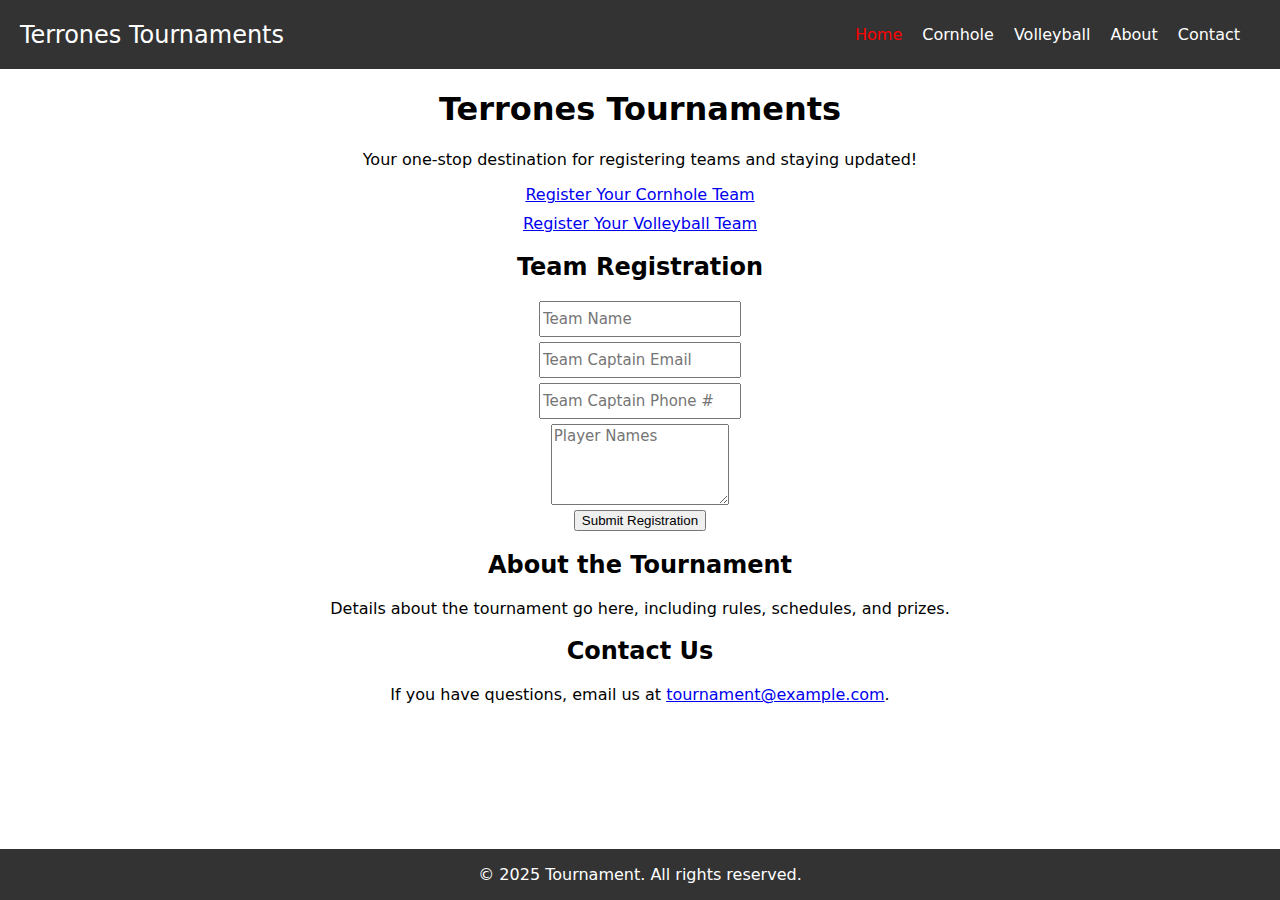
==== lwc-tounament/index.html @ f1e7d8a4 "Add files via upload" ====
<!DOCTYPE html>
<html lang="en">
<head>
    <meta charset="UTF-8">
    <meta name="viewport" content="width=device-width, initial-scale=1.0">
    <title>Terrones Tournaments</title>
    <link rel="stylesheet" href="styles.css">
    <script type="module" src="https://sandbox.web.squarecdn.com/v1/square.js"></script>
<body>
    <header>
        <nav class="navbar">
            <div class="logo">Terrones Tournaments</div>
            <div class="hamburger" onclick="toggleMenu()">
                <div></div>
                <div></div>
                <div></div>
            </div>
            <ul class="nav-links">
                <li><a href="#home" class="active" onclick="closeMenu()">Home</a></li>
                <li><a href="#cornhole" onclick="closeMenu()">Cornhole</a></li>
                <li><a href="#volleyball" onclick="closeMenu()">Volleyball</a></li>
                <li><a href="#about" onclick="closeMenu()">About</a></li>
                <li><a href="#contact" onclick="closeMenu()">Contact</a></li>
            </ul>
        </nav>
    </header>

    <main>
        <section id="home" class="home">
            <h1>Terrones Tournaments</h1>
            <p>Your one-stop destination for registering teams and staying updated!</p>
            <div id="cta">
                <a href="#register-cornhole" class="cta-button">Register Your Cornhole Team</a>
                <a href="#register-volleyball" class="cta-button">Register Your Volleyball Team</a>
            </div>
        </section>

        <section id="register" class="register">
            <h2>Team Registration</h2>

            <form id="registration-form" action="https://api.web3forms.com/submit" method="POST">

                <input type="hidden" name="access_key" value="31a0601c-e412-4dc1-ada0-39ba0cebb1fd">

                <input type="text" placeholder="Team Name" id="team-name" name="team-name" required>
                <input type="email" placeholder="Team Captain Email" id="team-contact" name="team-contact" required>
                <input type="tel" placeholder="Team Captain Phone #" id="team-phone" name="team-phone" required>
                <textarea id="team-players" placeholder="Player Names" name="team-players" required></textarea>

                <input type="hidden" name="redirect" value="https://square.link/u/a7g8qgEk">  
                <!-- <input type="hidden" name="redirect" value="https://web3forms.com/success">     -->
                <button type="submit">Submit Registration</button> 

            </form>


            <!-- <form id="registration-form">
                <label for="team-name"></label>
                <input type="text" placeholder="Team Name" id="team-name" name="team-name" required>

                <label for="team-contact"></label>
                <input type="email" placeholder="Team Captain Email" id="team-contact" name="team-contact" required>

                <input type="tel" placeholder="Team Captain Phone #" id="team-phone" name="team-phone" required>

                <label for="team-players"></label>
                <textarea id="team-players" placeholder="Player Names" name="team-players" required></textarea>

                <label for="payment">Registration Fee: $20</label>
                <div id="card-container"></div>
                <a href="https://square.link/u/a7g8qgEk" target="_blank" rel="noopener">
                    <button id="pay-button" type="button">Pay $XX.XX</button>
                </a>
                <div id="payment-status"></div>
                
                <a href="mailto:example@domain.com">
                    <button type="submit">Submit Registration</button>
                </a>
            </form> -->
        </section>

        <section id="about" class="about">
            <h2>About the Tournament</h2>
            <p>Details about the tournament go here, including rules, schedules, and prizes.</p>
        </section>

        <section id="contact" class="contact">
            <h2>Contact Us</h2>
            <p>If you have questions, email us at <a href="mailto:tournament@example.com">tournament@example.com</a>.</p>
        </section>
    </main>

    <footer>
        <p>&copy; 2025 Tournament. All rights reserved.</p>
    </footer>

    <script src="script.js"></script>
</body>
</html>
---- lwc-tounament/styles.css ----
body {
    font-family: system-ui, -apple-system, BlinkMacSystemFont, 'Segoe UI', Roboto, Oxygen, Ubuntu, Cantarell, 'Open Sans', 'Helvetica Neue', sans-serif;
    margin: 0;
    padding: 0;
    box-sizing: border-box;
    min-height: 100vh;
    display: flex;
    flex-direction: column;
}

header {
    background-color: #333;
    width: 100%;
    padding: 10px 0;
}

.navbar {
    max-width: 80rem;
    margin: 0 auto;
    display: flex;
    justify-content: space-between;
    align-items: center;
    color: white;
    padding: 5px 20px;
}

.logo {
    font-size: 1.5em;
}

.nav-links {
    list-style: none;
    display: flex;
    margin: 0;
    padding: 10px;
}

.nav-links li {
    margin: 0 10px;
}

.nav-links a {
    color: rgb(255, 255, 255);
    text-decoration: none;
}

.nav-links li a:hover {
    color: rgb(92, 91, 91);
}

.nav-links a.active {
    color: red;
}

.hamburger {
    display: none;
    flex-direction: column;
    cursor: pointer;
}

.hamburger div {
    background: white;
    height: 3px;
    width: 25px;
    margin: 4px 0;
}

main {
    text-align: center;
}

#cta {
    display: flex;
    justify-content: center;
    flex-direction: column;
    gap: 10px;
}

#registration-form {
    display: flex;
    flex-direction: column;
    align-items: center;
    gap: 5px;
}

#team-name,
#team-contact,
#team-phone,
#team-players {
    font-size: 15px;
    height: 30px;
    font-family: system-ui, -apple-system, BlinkMacSystemFont, 'Segoe UI', Roboto, Oxygen, Ubuntu, Cantarell, 'Open Sans', 'Helvetica Neue', sans-serif;
}

#team-players {
    width: 11.5em;
    height: 5em;
}

footer {
    margin-top: auto;
    text-align: center;
    background-color: #333;
    color: white;
}

@media screen and (max-width: 768px) {
    .nav-links {
        display: none;
        flex-direction: column;
        align-items: center;
        gap: 5px;
        background-color: #333;
        position: absolute;
        top: 50px;
        right: 0;
        width: 200px;
        border: 1px solid #222;
        opacity: 0;
        transform: translateY(-20px);
    }

    .nav-links.active {
        display: flex;
        border: none;
        opacity: 1;
        transform: translateY(0);
    }

    .hamburger {
        display: flex;
    }
}
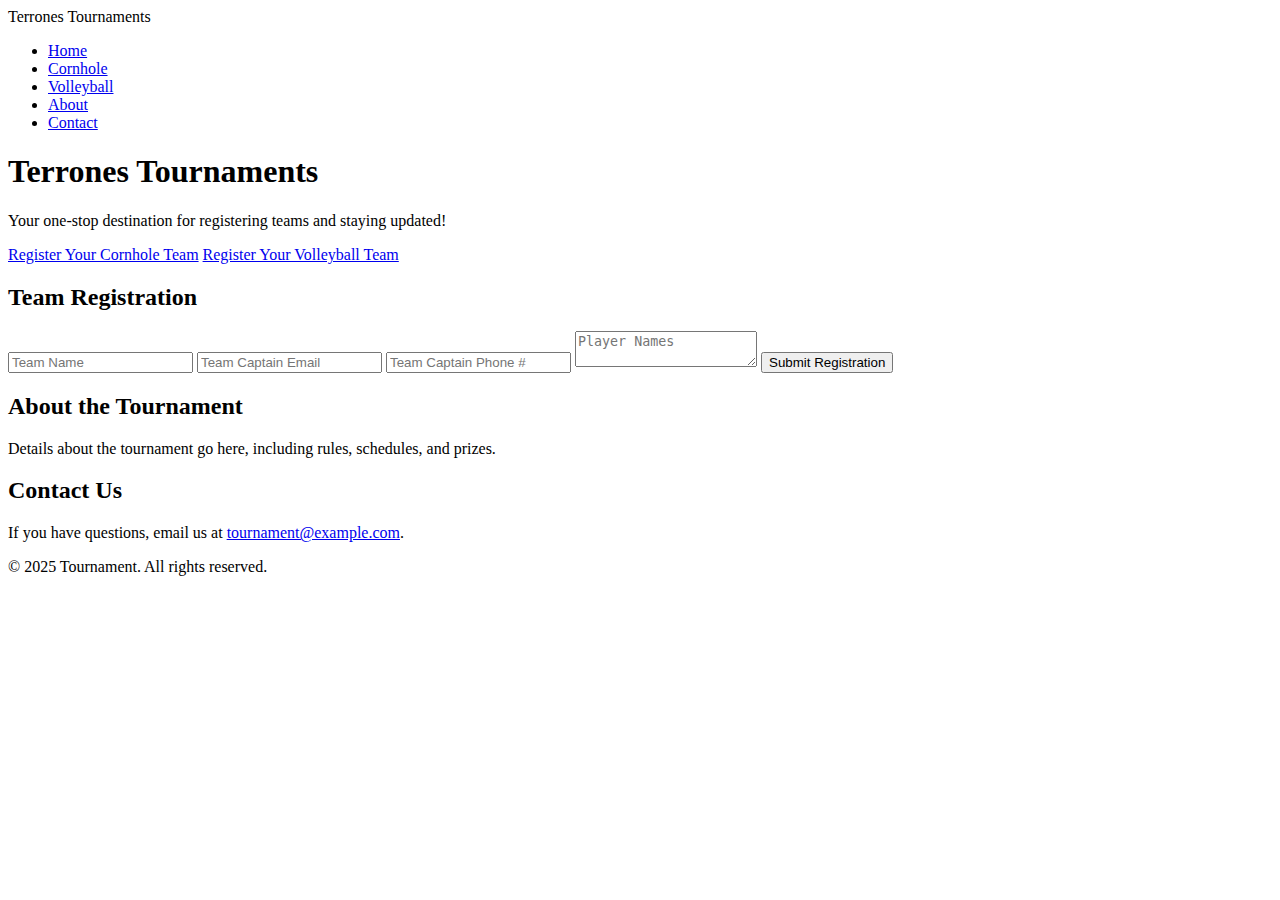
==== commit e6ec7a83: "Add files via upload" ====
--- a/lwc-tounament/index.html
+++ b/lwc-tounament/index.html
@@ -4,7 +4,7 @@
     <meta charset="UTF-8">
     <meta name="viewport" content="width=device-width, initial-scale=1.0">
     <title>Terrones Tournaments</title>
-    <link rel="stylesheet" href="styles.css">
+    <link rel="stylesheet" href="/styles.css">
     <script type="module" src="https://sandbox.web.squarecdn.com/v1/square.js"></script>
 <body>
     <header>
@@ -94,6 +94,6 @@
         <p>&copy; 2025 Tournament. All rights reserved.</p>
     </footer>
 
-    <script src="script.js"></script>
+    <script src="/script.js"></script>
 </body>
 </html>
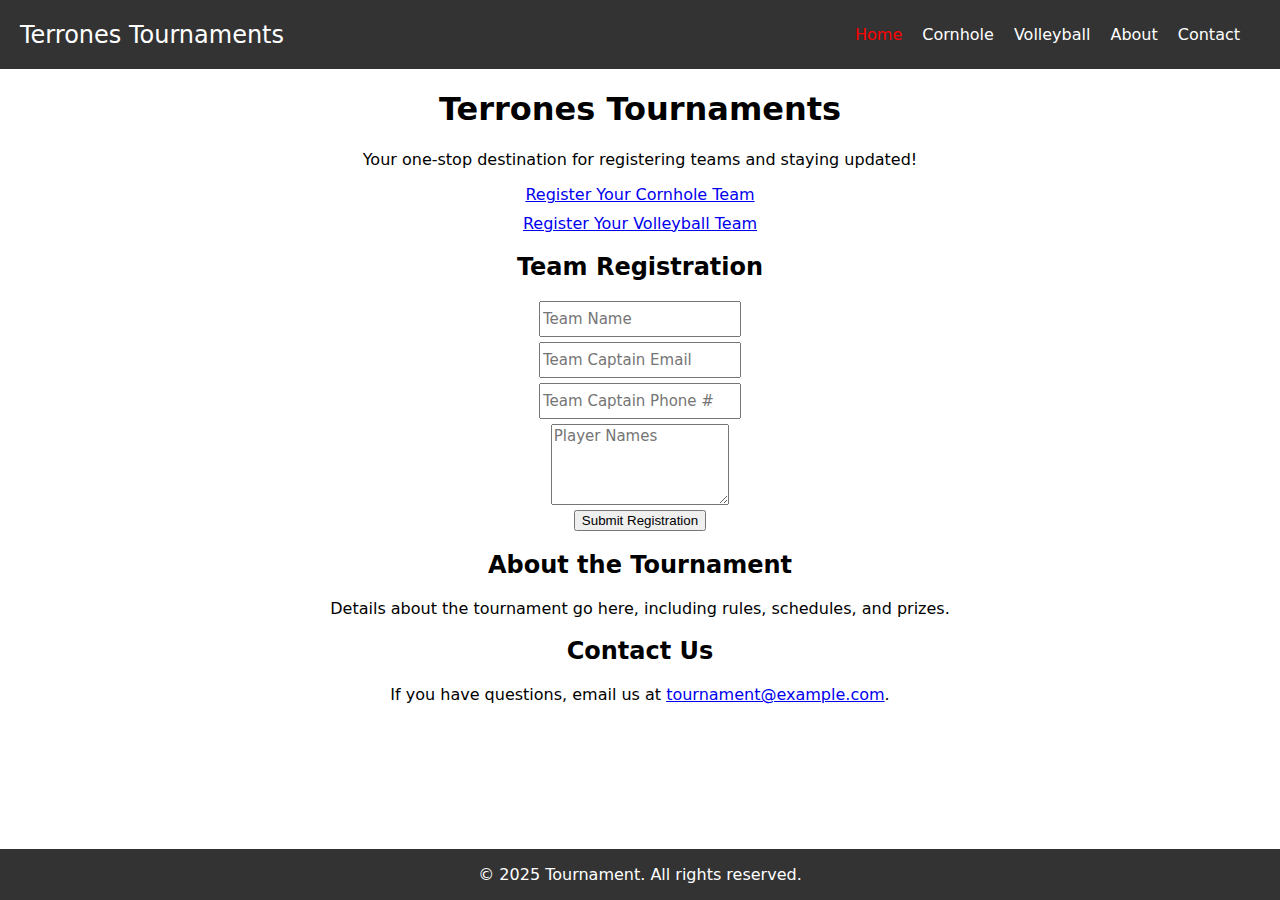
==== commit 5b3a9688: "Add files via upload" ====
--- a/lwc-tounament/index.html
+++ b/lwc-tounament/index.html
@@ -4,7 +4,7 @@
     <meta charset="UTF-8">
     <meta name="viewport" content="width=device-width, initial-scale=1.0">
     <title>Terrones Tournaments</title>
-    <link rel="stylesheet" href="/styles.css">
+    <link rel="stylesheet" href="styles.css">
     <script type="module" src="https://sandbox.web.squarecdn.com/v1/square.js"></script>
 <body>
     <header>
@@ -94,6 +94,6 @@
         <p>&copy; 2025 Tournament. All rights reserved.</p>
     </footer>
 
-    <script src="/script.js"></script>
+    <script src="script.js"></script>
 </body>
 </html>
--- a/lwc-tounament/styles.css
+++ b/lwc-tounament/styles.css
@@ -0,0 +1,133 @@
+body {
+    font-family: system-ui, -apple-system, BlinkMacSystemFont, 'Segoe UI', Roboto, Oxygen, Ubuntu, Cantarell, 'Open Sans', 'Helvetica Neue', sans-serif;
+    margin: 0;
+    padding: 0;
+    box-sizing: border-box;
+    min-height: 100vh;
+    display: flex;
+    flex-direction: column;
+}
+
+header {
+    background-color: #333;
+    width: 100%;
+    padding: 10px 0;
+}
+
+.navbar {
+    max-width: 80rem;
+    margin: 0 auto;
+    display: flex;
+    justify-content: space-between;
+    align-items: center;
+    color: white;
+    padding: 5px 20px;
+}
+
+.logo {
+    font-size: 1.5em;
+}
+
+.nav-links {
+    list-style: none;
+    display: flex;
+    margin: 0;
+    padding: 10px;
+}
+
+.nav-links li {
+    margin: 0 10px;
+}
+
+.nav-links a {
+    color: rgb(255, 255, 255);
+    text-decoration: none;
+}
+
+.nav-links li a:hover {
+    color: rgb(92, 91, 91);
+}
+
+.nav-links a.active {
+    color: red;
+}
+
+.hamburger {
+    display: none;
+    flex-direction: column;
+    cursor: pointer;
+}
+
+.hamburger div {
+    background: white;
+    height: 3px;
+    width: 25px;
+    margin: 4px 0;
+}
+
+main {
+    text-align: center;
+}
+
+#cta {
+    display: flex;
+    justify-content: center;
+    flex-direction: column;
+    gap: 10px;
+}
+
+#registration-form {
+    display: flex;
+    flex-direction: column;
+    align-items: center;
+    gap: 5px;
+}
+
+#team-name,
+#team-contact,
+#team-phone,
+#team-players {
+    font-size: 15px;
+    height: 30px;
+    font-family: system-ui, -apple-system, BlinkMacSystemFont, 'Segoe UI', Roboto, Oxygen, Ubuntu, Cantarell, 'Open Sans', 'Helvetica Neue', sans-serif;
+}
+
+#team-players {
+    width: 11.5em;
+    height: 5em;
+}
+
+footer {
+    margin-top: auto;
+    text-align: center;
+    background-color: #333;
+    color: white;
+}
+
+@media screen and (max-width: 768px) {
+    .nav-links {
+        display: none;
+        flex-direction: column;
+        align-items: center;
+        gap: 5px;
+        background-color: #333;
+        position: absolute;
+        top: 50px;
+        right: 0;
+        width: 200px;
+        border: 1px solid #222;
+        opacity: 0;
+        transform: translateY(-20px);
+    }
+
+    .nav-links.active {
+        display: flex;
+        border: none;
+        opacity: 1;
+        transform: translateY(0);
+    }
+
+    .hamburger {
+        display: flex;
+    }
+}